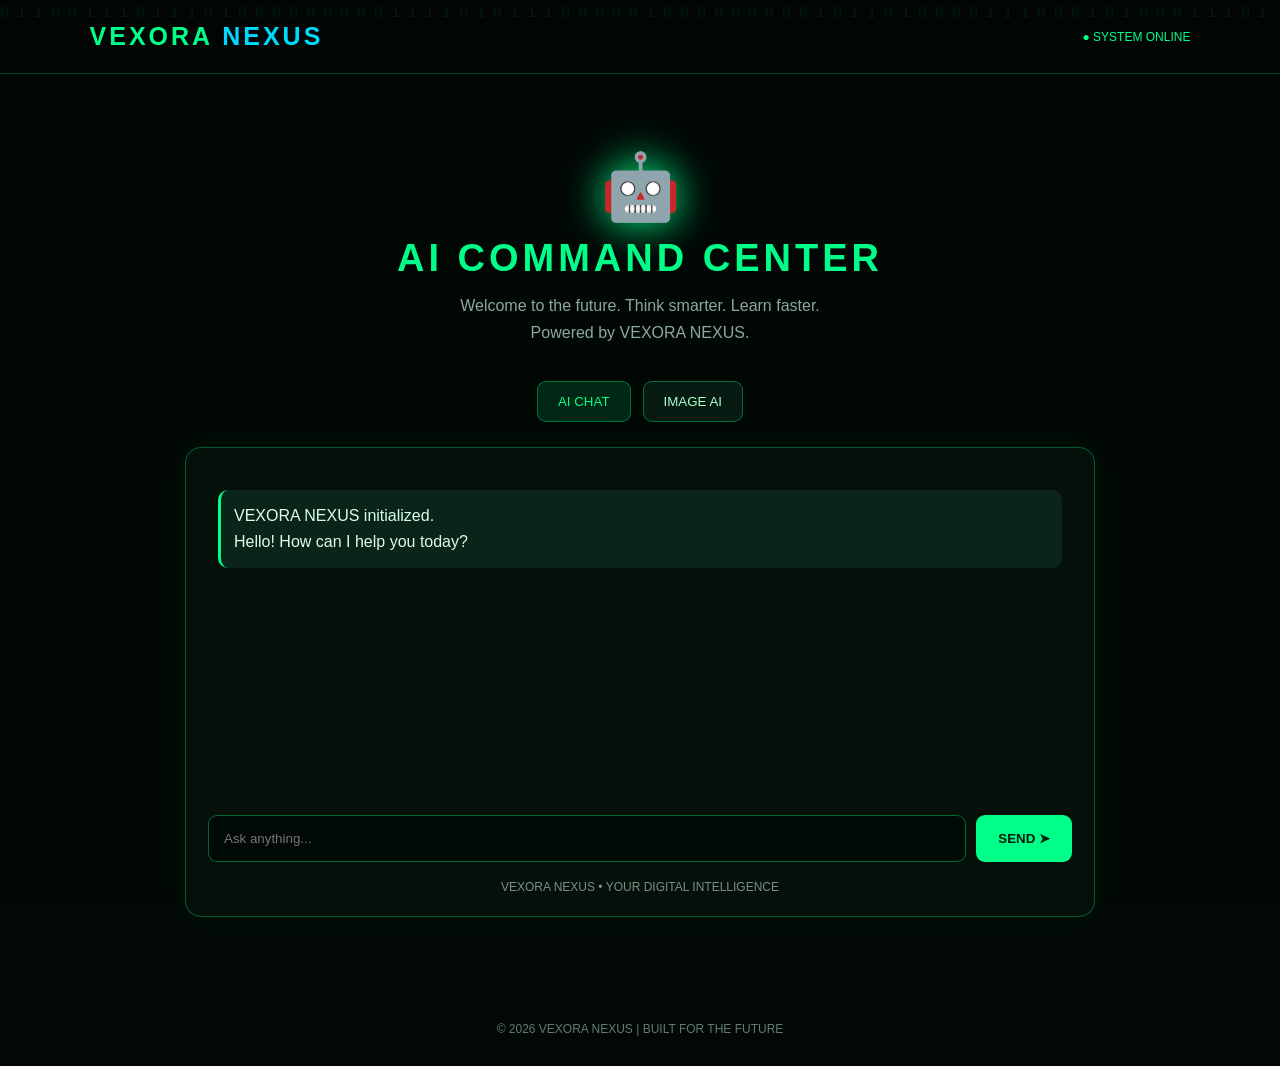
==== ai.html @ 96494317 "Create VEXORA NEXUS AI" ====
<!DOCTYPE html>
<html lang="en">
<head>
<meta charset="UTF-8">
<meta name="viewport" content="width=device-width, initial-scale=1.0">
<title>VEXORA NEXUS | AI COMMAND CENTER</title>
<style>
*{margin:0;padding:0;box-sizing:border-box}
body{
background:#020806;color:#d9ffe9;
font-family:Arial,sans-serif;min-height:100vh;
overflow-x:hidden;
}
#matrix{
position:fixed;inset:0;width:100%;height:100%;
z-index:-1;opacity:.28;
}
header{
padding:22px 7%;display:flex;
justify-content:space-between;align-items:center;
border-bottom:1px solid #00ff7740;
background:#020806bb;
}
.logo{font-size:25px;font-weight:bold;color:#00ff88;letter-spacing:3px}
.logo span{color:#00d9ff}
.status{color:#00ff88;font-size:12px}
main{max-width:950px;margin:55px auto;padding:20px}
.hero{text-align:center;margin-bottom:35px}
.robot{font-size:65px;filter:drop-shadow(0 0 20px #00ff88)}
h1{font-size:38px;color:#00ff88;letter-spacing:4px;margin:12px}
.hero p{color:#8da99a;line-height:1.7}
.tabs{display:flex;justify-content:center;gap:12px;margin:25px 0}
.tab{
background:#071b13;border:1px solid #00ff7760;
color:#aaffcc;padding:12px 20px;border-radius:9px;
cursor:pointer
}
.tab.active{background:#00ff8820;color:#00ff88}
.panel{
background:#06120de8;border:1px solid #00ff7750;
border-radius:16px;padding:22px;
box-shadow:0 0 35px #00ff7710;
}
#chat{height:330px;overflow-y:auto;padding:10px}
.msg{padding:13px;margin:10px 0;border-radius:10px;
line-height:1.6;white-space:pre-wrap}
.bot{background:#0b2419;border-left:3px solid #00ff88}
.user{background:#10212b;border-left:3px solid #00d9ff}
.inputrow{display:flex;gap:10px;margin-top:15px}
input{
flex:1;min-width:0;background:#020a07;
border:1px solid #00ff7760;border-radius:9px;
padding:15px;color:white;outline:none
}
button.send{
background:#00ff88;color:#001b0c;border:0;
padding:0 22px;border-radius:9px;font-weight:bold;
cursor:pointer
}
.note{text-align:center;color:#779184;font-size:12px;margin-top:18px}
#imagePanel{display:none}
#imagePanel input{width:100%;margin:15px 0}
footer{text-align:center;color:#607d6c;padding:30px;font-size:12px}
@media(max-width:600px){
h1{font-size:27px}.inputrow{flex-wrap:wrap}
button.send{padding:14px;width:100%}
header{padding:18px}
}
</style>
</head>
<body>
<canvas id="matrix"></canvas>
<header>
<div class="logo">VEXORA <span>NEXUS</span></div>
<div class="status">● SYSTEM ONLINE</div>
</header>
<main>
<section class="hero">
<div class="robot">🤖</div>
<h1>AI COMMAND CENTER</h1>
<p>Welcome to the future. Think smarter. Learn faster.<br>Powered by VEXORA NEXUS.</p>
</section>

<div class="tabs">
<button class="tab active" onclick="showTab('chatPanel',this)">AI CHAT</button>
<button class="tab" onclick="showTab('imagePanel',this)">IMAGE AI</button>
</div>

<section class="panel" id="chatPanel">
<div id="chat">
<div class="msg bot">VEXORA NEXUS initialized.<br>Hello! How can I help you today?</div>
</div>
<div class="inputrow">
<input id="question" placeholder="Ask anything..." onkeydown="if(event.key==='Enter')sendMessage()">
<button class="send" onclick="sendMessage()">SEND ➤</button>
</div>
<p class="note">VEXORA NEXUS • YOUR DIGITAL INTELLIGENCE</p>
</section>

<section class="panel" id="imagePanel">
<h2 style="color:#00ff88">AI IMAGE GENERATOR</h2>
<p style="margin-top:12px;color:#91ad9c">Describe your imagination and create something amazing.</p>
<input placeholder="Describe your image..." id="imagePrompt">
<button class="send" style="padding:14px;width:100%" onclick="alert('Image generator connection coming soon!')">GENERATE IMAGE ✦</button>
<p class="note">Image generation connection will be added next.</p>
</section>
</main>
<footer>© 2026 VEXORA NEXUS | BUILT FOR THE FUTURE</footer>

<script>
// Matrix background animation
const canvas=document.getElementById("matrix");
const ctx=canvas.getContext("2d");
let drops=[];
function resize(){
canvas.width=innerWidth;canvas.height=innerHeight;
drops=Array(Math.floor(canvas.width/17)).fill(1);
}
resize();window.addEventListener("resize",resize);
function draw(){
ctx.fillStyle="rgba(2,8,6,0.08)";
ctx.fillRect(0,0,canvas.width,canvas.height);
ctx.fillStyle="#00ff66";ctx.font="15px monospace";
drops.forEach((y,i)=>{
ctx.fillText(Math.random()>.5?"1":"0",i*17,y*17);
if(y*17>canvas.height&&Math.random()>.97)drops[i]=0;
drops[i]++;
});
}
setInterval(draw,45);

function showTab(id,btn){
document.getElementById("chatPanel").style.display="none";
document.getElementById("imagePanel").style.display="none";
document.getElementById(id).style.display="block";
document.querySelectorAll(".tab").forEach(b=>b.classList.remove("active"));
btn.classList.add("active");
}

async function sendMessage(){
const input=document.getElementById("question");
const question=input.value.trim();
if(!question)return;
const chat=document.getElementById("chat");
const user=document.createElement("div");
user.className="msg user";user.textContent=question;
chat.appendChild(user);input.value="";
const loading=document.createElement("div");
loading.className="msg bot";loading.textContent="NEXUS is thinking...";
chat.appendChild(loading);chat.scrollTop=chat.scrollHeight;

try{
// Cloudflare Worker connection will be configured next.
const response=await fetch("YOUR_CLOUDFLARE_WORKER_URL",{
method:"POST",
headers:{"Content-Type":"application/json"},
body:JSON.stringify({message:question})
});
const data=await response.json();
loading.textContent=data.reply||data.response||data.error||"No response received.";
}catch(error){
loading.textContent="AI connection pending. Backend setup is required.";
}
chat.scrollTop=chat.scrollHeight;
}
</script>
</body>
</html>
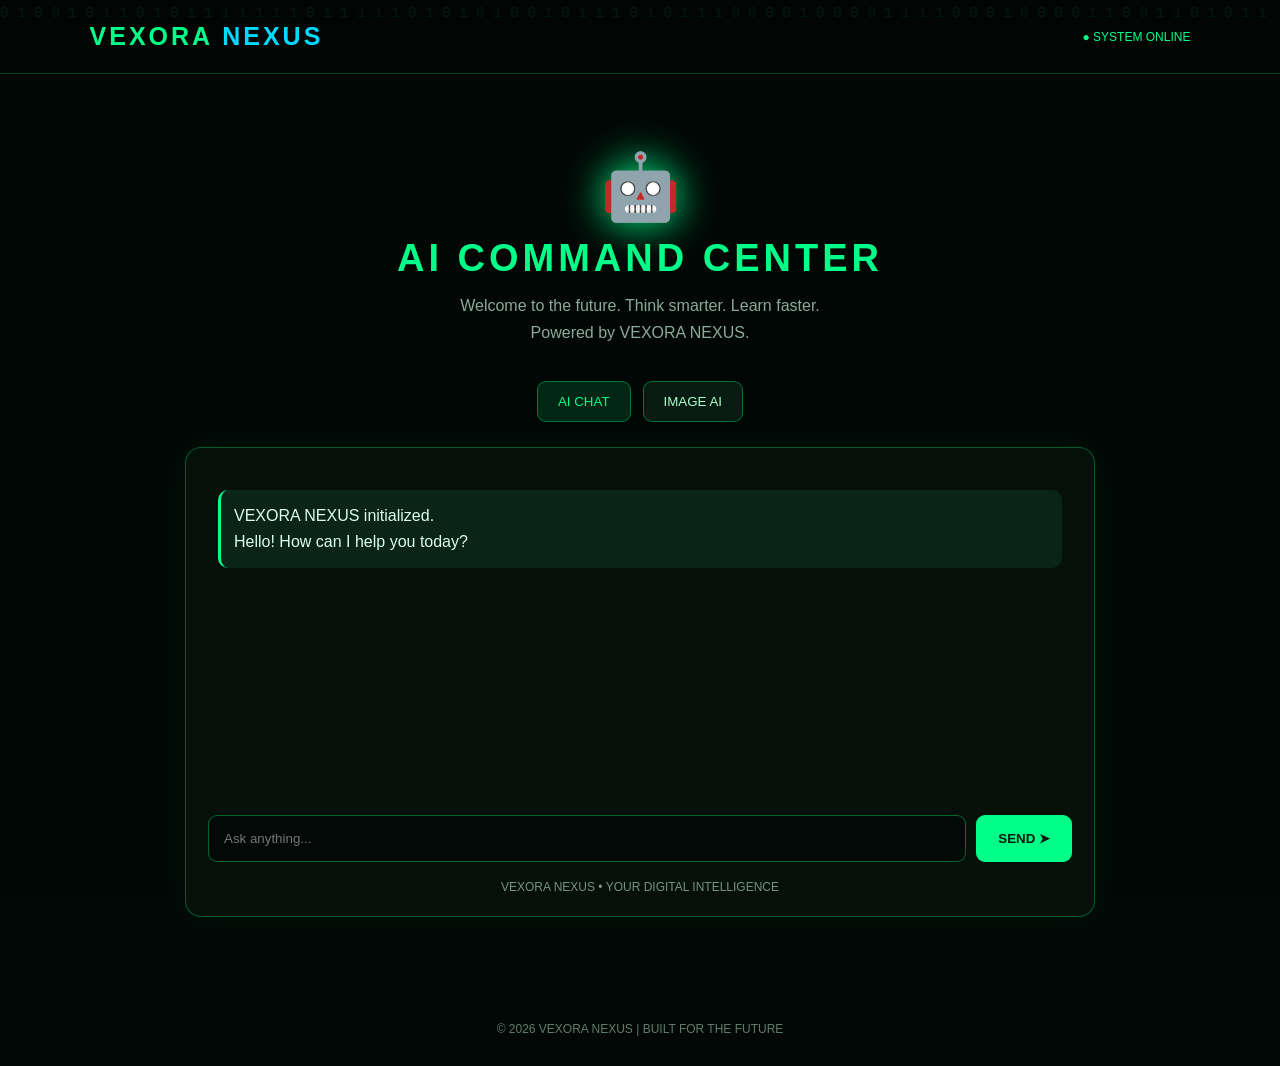
==== commit 1587c261: "Update ai.html" ====
--- a/ai.html
+++ b/ai.html
@@ -152,7 +152,7 @@
 
 try{
 // Cloudflare Worker connection will be configured next.
-const response=await fetch("YOUR_CLOUDFLARE_WORKER_URL",{
+const response=await fetch("https://floral-sun-2889.rajumurkata.workers.dev/chat",{
 method:"POST",
 headers:{"Content-Type":"application/json"},
 body:JSON.stringify({message:question})
